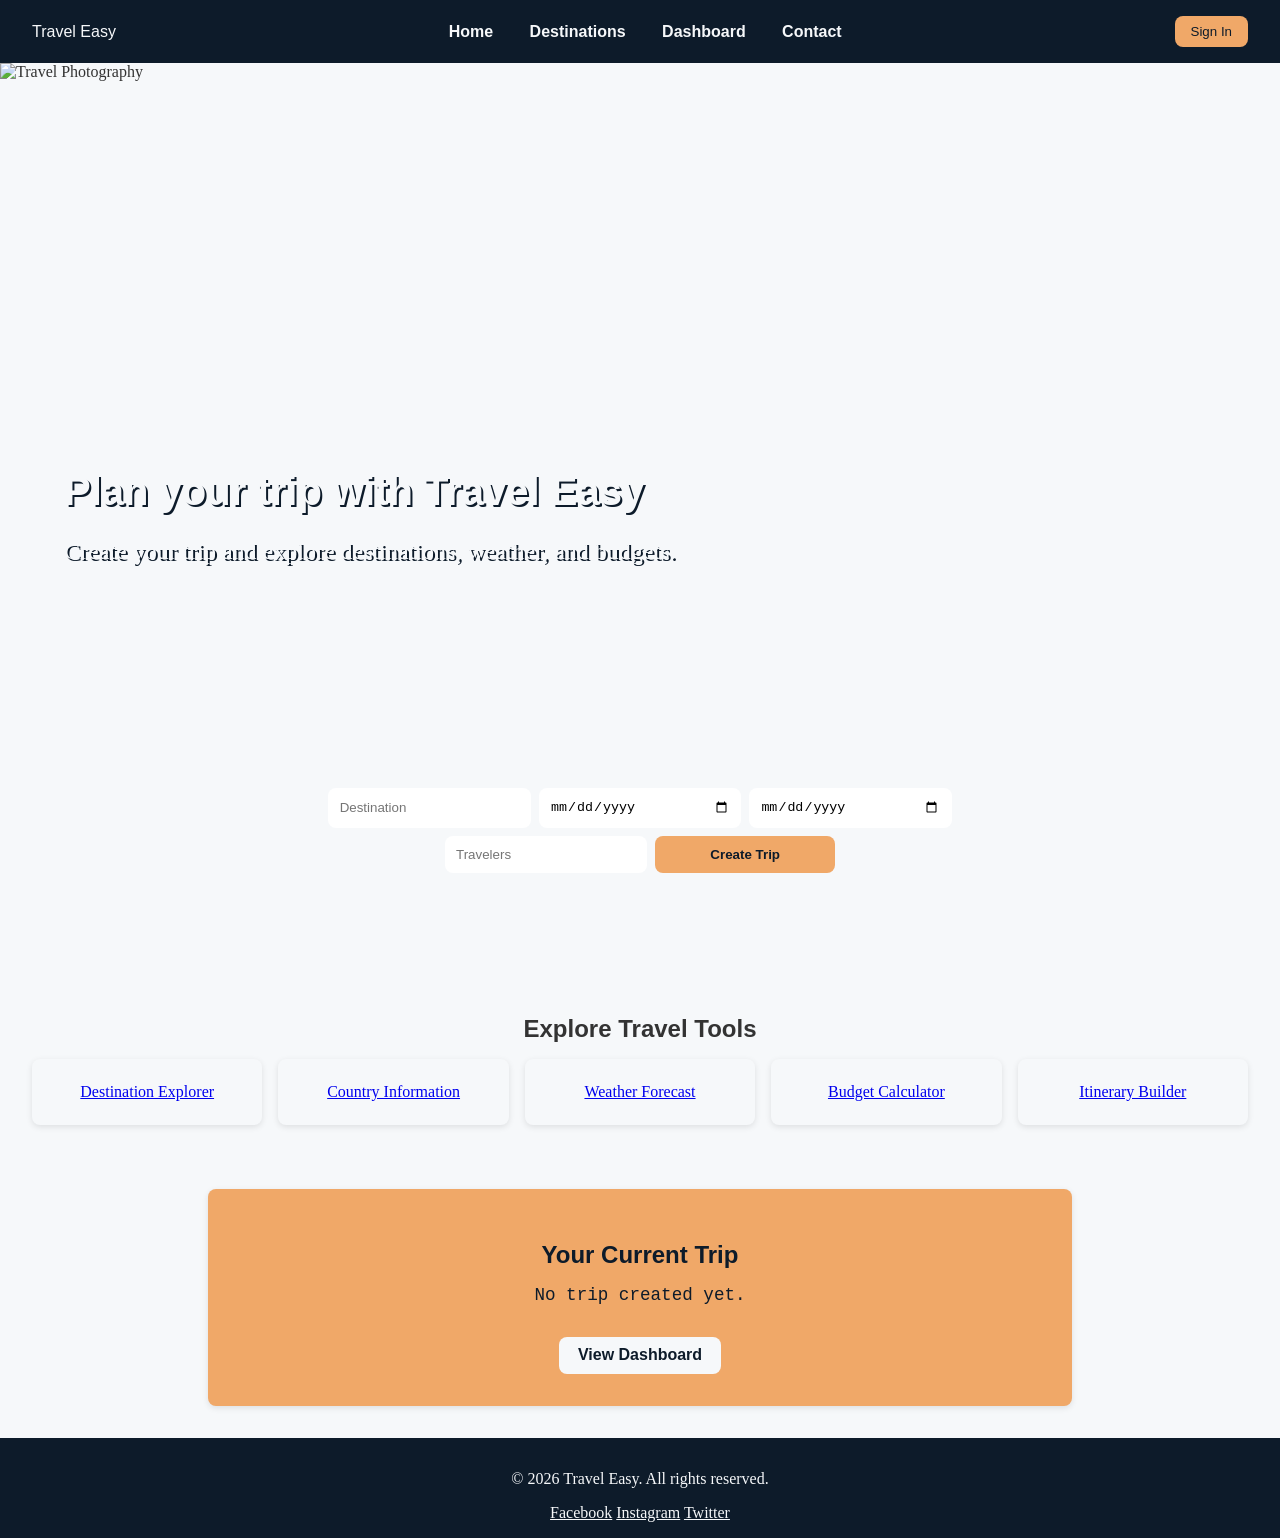
==== index.html @ 8322bd21 "week 06" ====
<!DOCTYPE html>
<html lang="en">

<head>
    <meta charset="UTF-8">
    <meta name="viewport" content="width=device-width, initial-scale=1.0">
    <title>Travel Easy - Home</title>
    <link rel="stylesheet" href="styles/index.css">
    <script type="module" src="scripts/home.js" defer></script>
</head>

<body>
    <!-- HEADER -->
    <header class="header">
        <div class="logo">Travel Easy</div>
        <nav class="nav">
            <a href="index.html">Home</a>
            <a href="destinations.html">Destinations</a>
            <a href="dashboard.html">Dashboard</a>
            <a href="contact.html">Contact</a>
        </nav>
        <button class="btn-auth">Sign In</button>
    </header>

    <!-- HERO -->
    <section class="hero">
        <img src="" alt="Travel Photography" id="hero-img">
        <div class="hero-text">
            <h1>Plan your trip with Travel Easy</h1>
            <p>Create your trip and explore destinations, weather, and budgets.</p>
        </div>
        <form id="tripForm" class="trip-form">
            <input type="text" id="dest" placeholder="Destination" required>
            <input type="date" id="startDate" required>
            <input type="date" id="endDate" required>
            <input type="number" id="travelers" placeholder="Travelers" min="1" required>
            <button type="submit">Create Trip</button>
        </form>
    </section>

    <!-- FEATURES -->
    <section class="features">
        <h2>Explore Travel Tools</h2>
        <div class="grid">
            <a href="destinations.html" class="card">Destination Explorer</a>
            <a href="dashboard.html#country" class="card">Country Information</a>
            <a href="dashboard.html#weather" class="card">Weather Forecast</a>
            <a href="deals.html" class="card">Budget Calculator</a>
            <a href="dashboard.html#itinerary" class="card">Itinerary Builder</a>
        </div>
    </section>

    <!-- DASHBOARD PREVIEW -->
    <section class="dashboard-preview">
        <h2>Your Current Trip</h2>
        <div id="tripSummary">No trip created yet.</div>
        <a href="dashboard.html" class="btn-auth">View Dashboard</a>
    </section>

    <!-- FOOTER -->
    <footer class="footer">
        <p>&copy; 2026 Travel Easy. All rights reserved.</p>
        <div class="socials">
            <a href="#">Facebook</a>
            <a href="#">Instagram</a>
            <a href="#">Twitter</a>
        </div>
    </footer>
</body>

</html>
---- styles/index.css ----
:root {
    /* Colors */
    --primary: #4A90E2;
    /* sky blue */
    --secondary: #f0a868;
    /* sandy beige */
    --tertiary: #0d1b2a;
    /* deep navy */
    --white: #f6f8fa; 
    --text: #333;

    /* Typography */
    --font-heading: 'Montserrat', sans-serif;
    --font-body: 'Merriweather', serif;
    --font-numbers: 'Roboto Mono', monospace;

    /* Spacing & Effects */
    --padding: 1rem;
    --radius: 8px;
    --shadow: 0 2px 6px rgba(0, 0, 0, 0.1);
}

/* Import fonts */
@import url('https://fonts.googleapis.com/css2?family=Montserrat:wght@400;600&family=Merriweather:wght@400;700&family=Roboto+Mono:wght@400;700&display=swap');

/* General reset */
body {
    margin: 0;
    font-family: var(--font-body);
    color: var(--text);
    background: var(--white);
}

/* Header */
.header {
    display: flex;
    justify-content: space-between;
    align-items: center;
    padding: var(--padding) calc(var(--padding) * 2);
    background: var(--tertiary);
    color: var(--white);
    font-family: var(--font-heading);
}

.nav a {
    margin: 0 var(--padding);
    color: var(--white);
    text-decoration: none;
    font-weight: 600;
}

.nav a:hover {
    color: var(--secondary);
}

.btn-auth {
    color: var(--tertiary);
    border: none;
    padding: 0.5rem 1rem;
    border-radius: var(--radius);
    cursor: pointer;
    font-family: var(--font-heading);
    transition: background 0.3s ease;
    background: var(--secondary);


}

.btn-auth:hover {
    color: var(--white);
    background: var(--primary);
}

/* Hero section */
.hero {
    position: relative;
    width: 100%;
    height: 100vh;
    overflow: hidden;
}

.hero img#hero-img {
    width: 100%;
    height: 100%;
    object-fit: cover;
    display: block;
}

.hero-text {
    position: absolute;
    top: 50%;
    left: 5%;
    transform: translateY(-50%);
    text-shadow: 2px 2px var(--tertiary);
    color: var(--white);
    animation: fadeIn 2s ease-in;
}

.hero-text h1 {
    font-size: 2.5rem;
    margin-bottom: 0.5rem;
    font-family: var(--font-heading);
}

.hero-text p {
    font-family: var(--font-body);
    font-size: 1.5rem;
}

/* Hero animation */
@keyframes fadeIn {
    from {
        opacity: 0;
        transform: translateY(20px);
    }

    to {
        opacity: 1;
        transform: translateY(-50%);
    }
}

/* Trip form */
.trip-form {
    position: absolute;
    bottom: 10%;
    left: 50%;
    transform: translateX(-50%);
    display: flex;
    flex-wrap: wrap;
    gap: 0.5rem;
    justify-content: center;
}

.trip-form input,
.trip-form button {
    padding: 0.7rem;
    border-radius: var(--radius);
    min-width: 180px;
    border: none;
}

.trip-form button {
    background: var(--secondary);
    color: var(--tertiary);
    font-weight: bold;
    cursor: pointer;
    font-family: var(--font-heading);
    transition: transform 0.2s ease, background 0.3s ease;
}

.trip-form button:hover {
    transform: scale(1.05);
    background: var(--primary);
    color: var(--white);
}

/* Features grid */
.features {
    padding: 2rem;
    text-align: center;
}

.features h2 {
    margin-bottom: 1rem;
    font-family: var(--font-heading);
}

.features .grid {
    display: grid;
    grid-template-columns: repeat(auto-fit, minmax(220px, 1fr));
    gap: 1rem;
}

.features .card {
    background: var(--white);
    padding: 1.5rem;
    border-radius: var(--radius);
    box-shadow: var(--shadow);
    transition: transform 0.3s, box-shadow 0.3s;
    font-family: var(--font-body);
    cursor: pointer;
}

.features .card:hover {
    transform: translateY(-8px);
    box-shadow: 0 6px 12px rgba(0, 0, 0, 0.2);
}

/* Dashboard preview */

#dashboard {
    padding: 1.5rem;
}

.dashboard-preview {
    background: var(--secondary);
    color: var(--tertiary);
    padding: 2rem;
    text-align: center;
    margin: 2rem auto;
    border-radius: var(--radius);
    box-shadow: var(--shadow);
    font-family: var(--font-numbers);
    max-width: 800px;
    /* keeps it centered and not too wide */
}

.dashboard-preview h2 {
    font-family: var(--font-heading);
    margin-bottom: 1rem;
}
.dashboard-card h3 {
  font-family: var(--font-heading);
  margin-bottom: 0.75rem;
  color: var(--tertiary); /* use deep navy instead of always blue */
}

.dashboard-card:nth-child(odd) {
  background: var(--secondary); /* beige background for variety */
  color: var(--tertiary);
}

.dashboard-card:nth-child(even) {
  background: var(--white);
  color: var(--text);
}

.dashboard-preview #tripSummary {
    margin: 1rem 0;
    font-size: 1.1rem;
}

.dashboard-preview .btn-auth {
    display: inline-block;
    margin-top: 1rem;
    text-decoration: none;
    padding: 0.6rem 1.2rem;
    border-radius: var(--radius);
    font-family: var(--font-heading);
    font-weight: 600;
    transition: background 0.3s ease, transform 0.2s ease;
    background: var(--white);
    color: var(--tertiary);
}

.dashboard-preview .btn-auth:hover {
    background: var(--tertiary);
    transform: scale(1.05);
    color: var(--white)
}

/* ===========================
   DESTINATIONS PAGE
   =========================== */

/* Compact hero section */
.hero-small {
  color: var(--tertiary);
  text-align: center;
  padding: 2rem 1rem;
}

.explore-text {
  max-width: 600px;
  margin: 0 auto;
}

.explore-text h1 {
  font-family: var(--font-heading);
  font-size: 2.5rem;
  margin-bottom: 0.5rem;
}

.explore-text p {
  font-family: var(--font-body);
  font-size: 1.2rem;
  margin-bottom: 0.5rem;
}

/* Explore form */
.explore-form {
  margin-top: 1rem;
  display: flex;
  flex-wrap: wrap;
  gap: 0.5rem;
  justify-content: center;
}

.explore-form input,
.explore-form button {
  padding: 0.7rem;
  border-radius: var(--radius);
  min-width: 160px;
  border: none;
}

.explore-form button {
  color: var(--tertiary);
  background-color: var(--secondary);
  font-weight: bold;
  cursor: pointer;
  font-family: var(--font-heading);
  transition: transform 0.2s ease, background 0.3s ease;
}

.explore-form button:hover {
  transform: scale(1.05);
  background: var(--primary);
}
/* ===========================
   SPOTLIGHT CARDS (horizontal)
   =========================== */

.spotlight-grid {
  display: grid;
  grid-template-columns: 1fr; /* one card per row */
  gap: 2rem;
  margin-top: 2rem;
}

.spotlight-card {
  display: flex;
  flex-direction: row; /* horizontal layout */
  background: var(--white);
  border-radius: var(--radius);
  box-shadow: var(--shadow);
  overflow: hidden;
  transition: transform 0.3s ease;
}

.spotlight-card:hover {
  transform: translateY(-5px);
}

.spotlight-img {
  width: 40%;          /* image takes 40% of card width */
  height: auto;
  object-fit: cover;
}

.spotlight-info {
  flex: 1;             /* text takes remaining space */
  padding: 1.5rem;
  display: flex;
  flex-direction: column;
  justify-content: center;
}

.spotlight-info h3 {
  font-family: var(--font-heading);
  margin-bottom: 0.5rem;
}

.spotlight-info p {
  font-family: var(--font-body);
  margin: 0.3rem 0;
}

/* ===========================
   SEARCH RESULTS
   =========================== */

#attractionsGrid {
  margin-top: 2rem;
  display: flex;
  flex-direction: column;
  gap: 2rem;
}

/* Info card for searched city */
.info-card {
  background: var(--white);
  padding: 1.5rem;
  border-radius: var(--radius);
  box-shadow: var(--shadow);
  text-align: left;
}

.info-card h3 {
  font-family: var(--font-heading);
  margin-bottom: 0.5rem;
}

.info-card p {
  font-family: var(--font-body);
  margin: 0.5rem 0;
}

/* Gallery grid for searched city */
.gallery-grid {
  display: grid;
  grid-template-columns: repeat(auto-fit, minmax(220px, 1fr));
  gap: 1rem;
}

.gallery-card {
  overflow: hidden;
  border-radius: var(--radius);
  box-shadow: var(--shadow);
  transition: transform 0.3s ease;
}

.gallery-card img {
  width: 100%;
  height: 180px;
  object-fit: cover;
  display: block;
}

.gallery-card:hover {
  transform: scale(1.05);
}

/* ===========================
   DASHBOARD PAGE
   =========================== */

.dashboard-grid {
  display: grid;
  grid-template-columns: repeat(auto-fit, minmax(320px, 1fr));
  gap: 1.5rem;
  margin-top: 2rem;
}

.dashboard-card {
  background: var(--white);
  border-radius: var(--radius);
  box-shadow: var(--shadow);
  padding: 1rem;
  transition: transform 0.3s ease, box-shadow 0.3s ease;
}

.dashboard-card:hover {
  transform: translateY(-5px);
  box-shadow: 0 6px 16px rgba(0,0,0,0.15);
}

.dashboard-card h3 {
  font-family: var(--font-heading);
  margin-bottom: 0.75rem;
  color: var(--tertiary);
}

.dashboard-card p,
.dashboard-card li {
  font-family: var(--font-body);
  line-height: 1.4;
  margin: 0.3rem 0;
}

/* Forms inside dashboard cards */
.dashboard-card form {
  display: flex;
  flex-wrap: wrap;
  gap: 0.5rem;
  margin-bottom: 1rem;
}

.dashboard-card input,
.dashboard-card button {
  padding: 0.5rem;
  border-radius: var(--radius);
  border: 1px solid #ddd;
  font-family: var(--font-body);
}

.dashboard-card button {
  background: var(--tertiary);
  color: var(--white);
  cursor: pointer;
  transition: background 0.3s ease;
}

.dashboard-card button:hover {
  background: var(--primary);
  color: var(--tertiary)
}

/* Lists inside cards */
.dashboard-card ul {
  list-style: none;
  padding: 0;
  margin: 0.5rem 0;
}

.dashboard-card li {
  padding: 0.25rem 0;
  border-bottom: 1px solid #eee;
}

/* Responsive tweaks */
@media (max-width: 600px) {
  .dashboard-grid {
    grid-template-columns: 1fr;
  }
}

/* Footer */
.footer {
    background: var(--tertiary);
    color: var(--white);
    text-align: center;
    padding: var(--padding);
    font-family: var(--font-body);
}

.socials a {
    color: var(--white)
}

.socials a:hover {
    color: var(--secondary);
    text-decoration: none;
}

@media (max-width: 768px) {
  .spotlight-card {
    flex-direction: column; /* stack image above text on small screens */
  }

  .spotlight-img {
    width: 100%;
    height: 200px;
  }
}
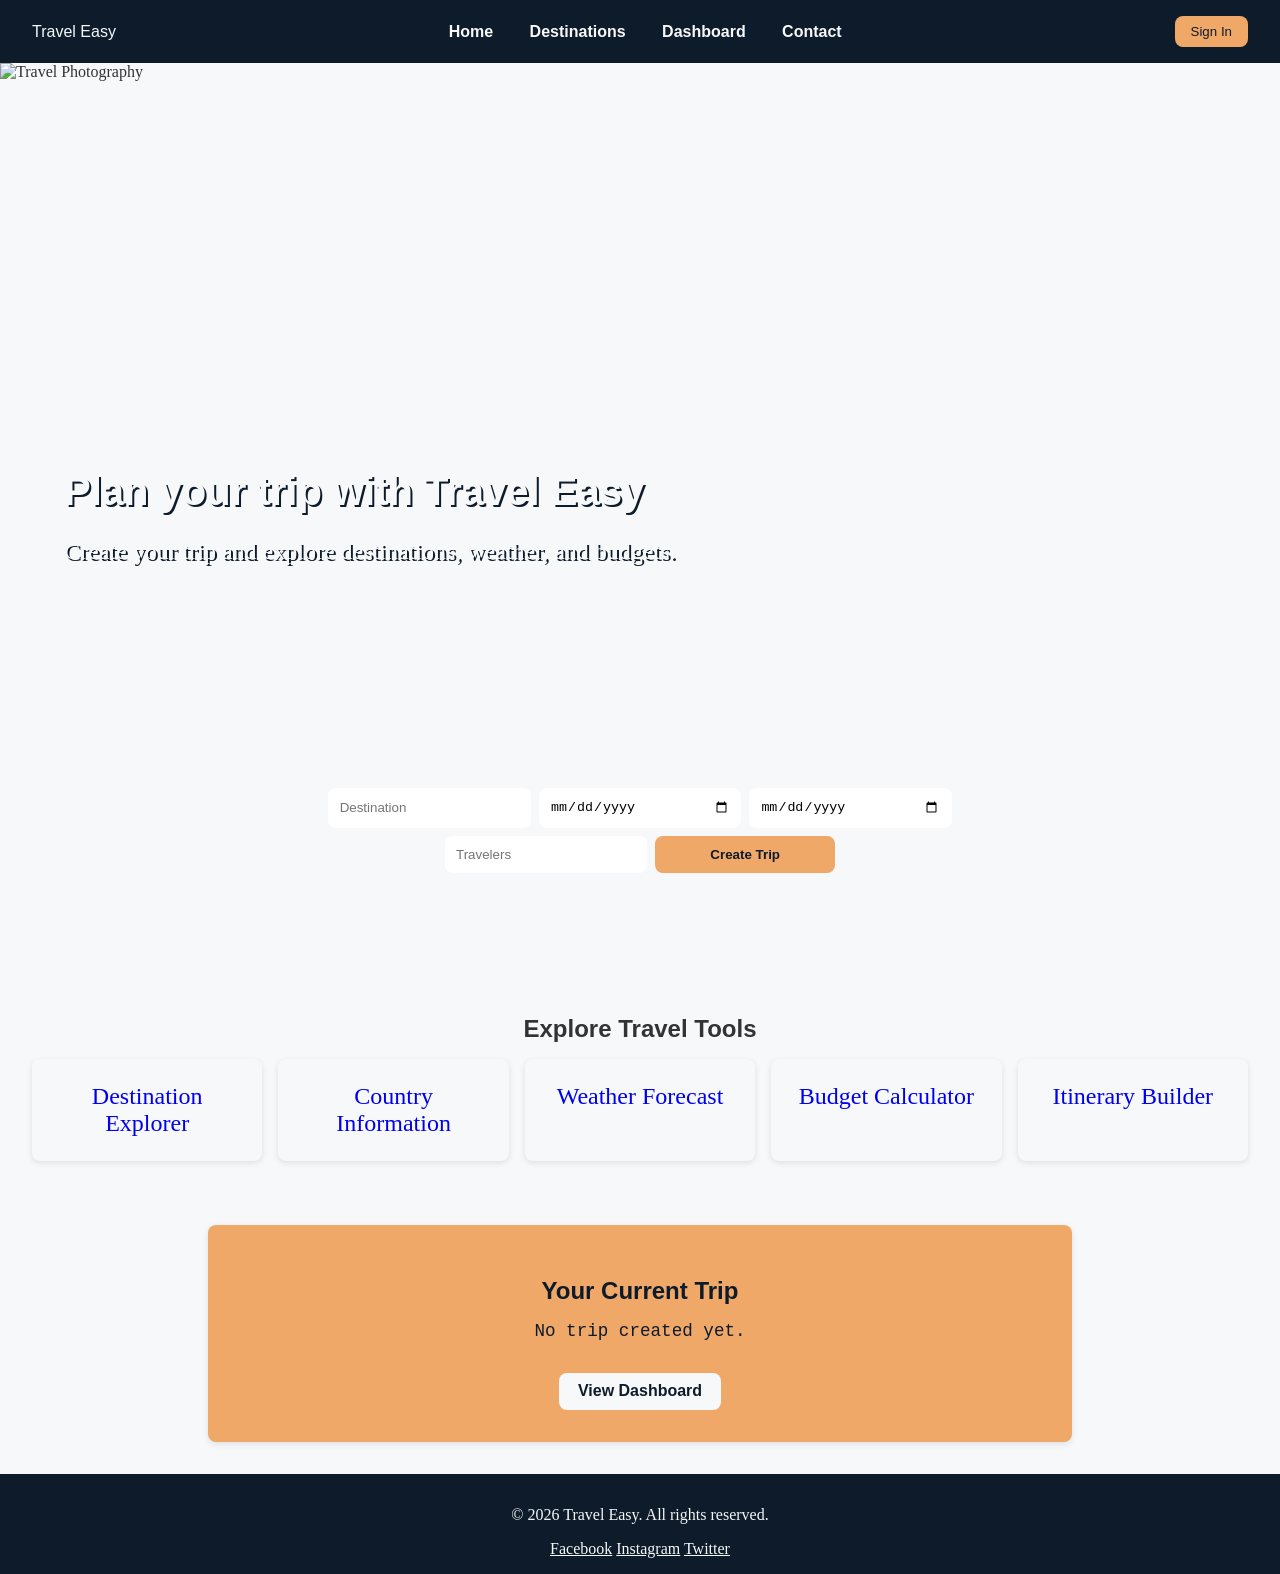
==== commit e86aa76e: "Main" ====
--- a/index.html
+++ b/index.html
@@ -12,14 +12,6 @@
 <body>
     <!-- HEADER -->
     <header class="header">
-        <div class="logo">Travel Easy</div>
-        <nav class="nav">
-            <a href="index.html">Home</a>
-            <a href="destinations.html">Destinations</a>
-            <a href="dashboard.html">Dashboard</a>
-            <a href="contact.html">Contact</a>
-        </nav>
-        <button class="btn-auth">Sign In</button>
     </header>
 
     <!-- HERO -->
@@ -59,12 +51,7 @@
 
     <!-- FOOTER -->
     <footer class="footer">
-        <p>&copy; 2026 Travel Easy. All rights reserved.</p>
-        <div class="socials">
-            <a href="#">Facebook</a>
-            <a href="#">Instagram</a>
-            <a href="#">Twitter</a>
-        </div>
+
     </footer>
 </body>
 
--- a/styles/index.css
+++ b/styles/index.css
@@ -53,6 +53,10 @@
     color: var(--secondary);
 }
 
+.nav .active {
+  color: var(--secondary);
+}
+
 .btn-auth {
     color: var(--tertiary);
     border: none;
@@ -171,7 +175,10 @@
     grid-template-columns: repeat(auto-fit, minmax(220px, 1fr));
     gap: 1rem;
 }
-
+.grid .card {
+  text-decoration: none;
+  font-size: 1.5rem;
+}
 .features .card {
     background: var(--white);
     padding: 1.5rem;
@@ -361,12 +368,6 @@
    SEARCH RESULTS
    =========================== */
 
-#attractionsGrid {
-  margin-top: 2rem;
-  display: flex;
-  flex-direction: column;
-  gap: 2rem;
-}
 
 /* Info card for searched city */
 .info-card {
@@ -416,6 +417,9 @@
    DASHBOARD PAGE
    =========================== */
 
+.capitalized {
+  text-transform: capitalize;
+}
 .dashboard-grid {
   display: grid;
   grid-template-columns: repeat(auto-fit, minmax(320px, 1fr));
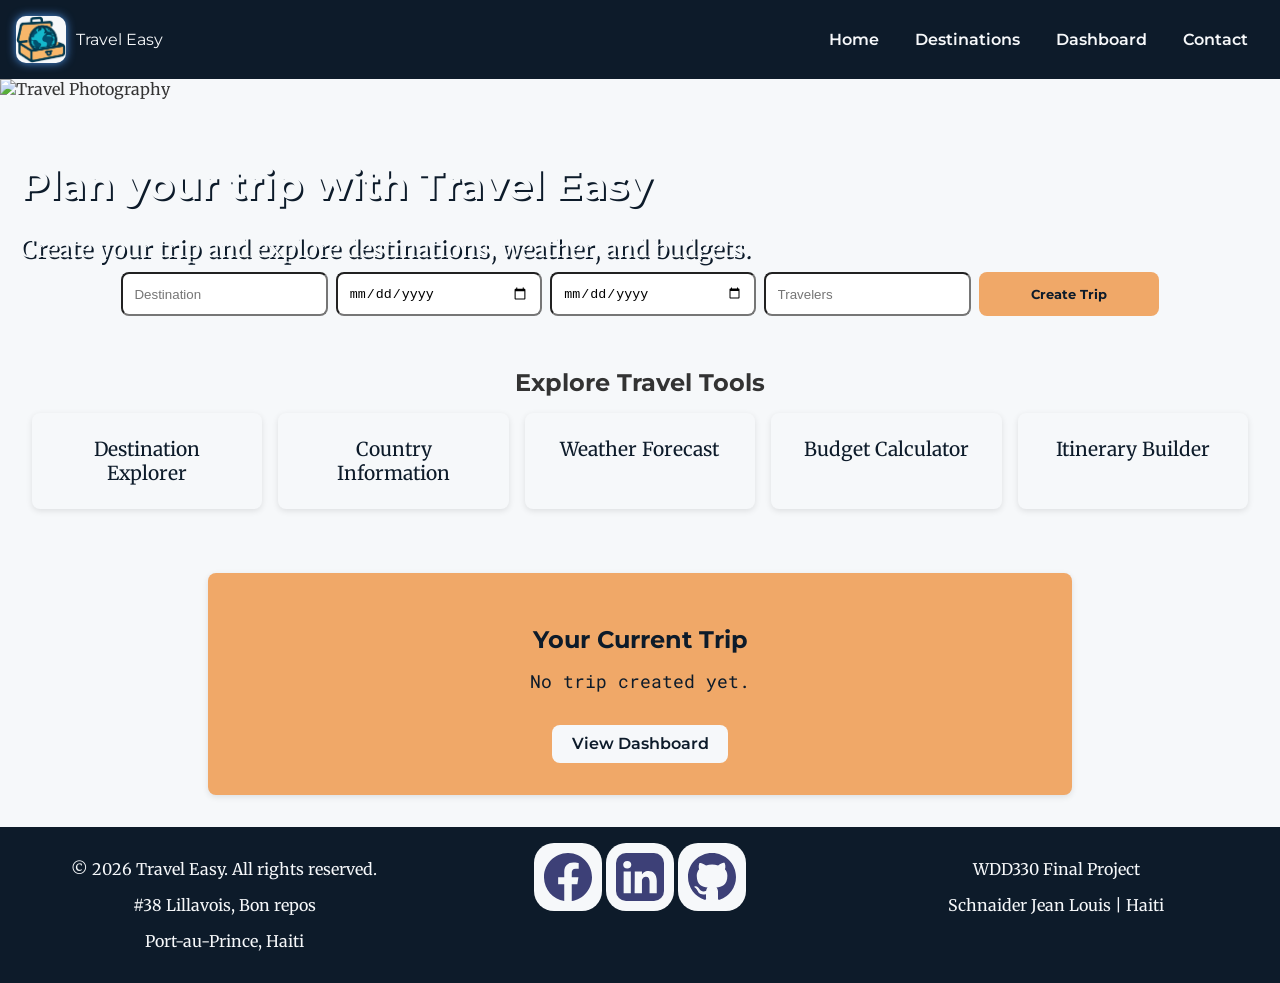
==== commit 5a3ba5ee: "everything look good" ====
--- a/index.html
+++ b/index.html
@@ -37,7 +37,7 @@
             <a href="destinations.html" class="card">Destination Explorer</a>
             <a href="dashboard.html#country" class="card">Country Information</a>
             <a href="dashboard.html#weather" class="card">Weather Forecast</a>
-            <a href="deals.html" class="card">Budget Calculator</a>
+            <a href="dashboard.html#budget" class="card">Budget Calculator</a>
             <a href="dashboard.html#itinerary" class="card">Itinerary Builder</a>
         </div>
     </section>
--- a/styles/index.css
+++ b/styles/index.css
@@ -1,3 +1,6 @@
+/* Import fonts */
+@import url('https://fonts.googleapis.com/css2?family=Montserrat:wght@400;600&family=Merriweather:wght@400;700&family=Roboto+Mono:wght@400;700&display=swap');
+
 :root {
     /* Colors */
     --primary: #4A90E2;
@@ -20,9 +23,6 @@
     --shadow: 0 2px 6px rgba(0, 0, 0, 0.1);
 }
 
-/* Import fonts */
-@import url('https://fonts.googleapis.com/css2?family=Montserrat:wght@400;600&family=Merriweather:wght@400;700&family=Roboto+Mono:wght@400;700&display=swap');
-
 /* General reset */
 body {
     margin: 0;
@@ -33,17 +33,28 @@
 
 /* Header */
 .header {
-    display: flex;
+    display: grid;
+    grid-template-columns: auto auto;
     justify-content: space-between;
     align-items: center;
-    padding: var(--padding) calc(var(--padding) * 2);
+    padding: var(--padding);
     background: var(--tertiary);
     color: var(--white);
     font-family: var(--font-heading);
 }
-
+.logo {
+  display: flex;
+  align-items: center;
+}
+.logo img {
+  width: 50px;
+  border-radius: 10px;
+  margin-right: 10px;
+  box-shadow: 0 0 10px var(--primary);
+  background-color: var(--white);
+}
 .nav a {
-    margin: 0 var(--padding);
+  padding: var(--padding);
     color: var(--white);
     text-decoration: none;
     font-weight: 600;
@@ -57,47 +68,46 @@
   color: var(--secondary);
 }
 
-.btn-auth {
-    color: var(--tertiary);
-    border: none;
-    padding: 0.5rem 1rem;
-    border-radius: var(--radius);
-    cursor: pointer;
-    font-family: var(--font-heading);
-    transition: background 0.3s ease;
-    background: var(--secondary);
-
-
-}
-
-.btn-auth:hover {
-    color: var(--white);
-    background: var(--primary);
-}
-
+#hamburger-btn::before {
+  content: "☰";
+  color: var(--tertiary);
+  font-size: 1.5rem;
+}
+
+#hamburger-btn.close::before {
+  content: "X";
+  color: var(--tertiary);
+}
+
+#hamburger-btn {
+  background-color: var(--secondary);
+  display: none;
+}
 /* Hero section */
 .hero {
-    position: relative;
-    width: 100%;
-    height: 100vh;
-    overflow: hidden;
-}
-
-.hero img#hero-img {
-    width: 100%;
-    height: 100%;
-    object-fit: cover;
-    display: block;
+  display: grid;
+  grid-template-columns: auto;
+  width: 100%;
+  overflow: hidden;
+}
+
+.hero #hero-img {
+  grid-column: 1/2;
+  grid-row: 1/2;
+  width: 100%;
+  max-height: 700px;
+  object-fit: cover;
+  display: block;
 }
 
 .hero-text {
-    position: absolute;
-    top: 50%;
-    left: 5%;
-    transform: translateY(-50%);
-    text-shadow: 2px 2px var(--tertiary);
-    color: var(--white);
-    animation: fadeIn 2s ease-in;
+  grid-column: 1/2;
+  grid-row: 1/2;
+  transform: translateY(30%);
+  text-shadow: 2px 2px var(--tertiary);
+  color: var(--white);
+  animation: fadeIn 2s ease-in;
+  padding-left: 20px;
 }
 
 .hero-text h1 {
@@ -120,20 +130,23 @@
 
     to {
         opacity: 1;
-        transform: translateY(-50%);
+        transform: translateY(30%);
     }
 }
 
 /* Trip form */
 .trip-form {
-    position: absolute;
-    bottom: 10%;
-    left: 50%;
-    transform: translateX(-50%);
-    display: flex;
-    flex-wrap: wrap;
-    gap: 0.5rem;
-    justify-content: center;
+  display: flex;
+  flex-wrap: wrap;
+  gap: 0.5rem;
+  justify-content: center;
+  margin-top: 2rem;
+  grid-row: 2/3;
+  z-index: 1;
+}
+.trip-form input:focus {
+  outline: none;
+  border: 3px solid var(--primary);
 }
 
 .trip-form input,
@@ -141,7 +154,6 @@
     padding: 0.7rem;
     border-radius: var(--radius);
     min-width: 180px;
-    border: none;
 }
 
 .trip-form button {
@@ -151,6 +163,7 @@
     cursor: pointer;
     font-family: var(--font-heading);
     transition: transform 0.2s ease, background 0.3s ease;
+    border: none;
 }
 
 .trip-form button:hover {
@@ -177,7 +190,8 @@
 }
 .grid .card {
   text-decoration: none;
-  font-size: 1.5rem;
+  font-size: 1.2rem;
+  color: var(--tertiary);
 }
 .features .card {
     background: var(--white);
@@ -493,11 +507,94 @@
   border-bottom: 1px solid #eee;
 }
 
-/* Responsive tweaks */
-@media (max-width: 600px) {
-  .dashboard-grid {
-    grid-template-columns: 1fr;
-  }
+/*Weather Info*/
+#weatherInfo p:first-of-type{
+  font-size: 1.5rem;
+  color: var(--tertiary);
+  font-family: var(--font-numbers);
+}
+
+/* Contact Page */
+
+.contact-container {
+  margin: auto 2rem;
+  display: grid;
+  grid-template-columns: 1fr 1fr;
+  gap: 2rem;
+  /* side by side */
+  align-items: flex-start;
+}
+
+.contact-page h1 {
+  margin-left: 2rem;
+  text-align: left;
+  margin-bottom: 1.5rem;
+  color: var(--text);
+}
+
+.contact-extra {
+  display: flex;
+  flex-direction: column;
+  gap: 1rem;
+}
+
+#contactForm {
+  display: flex;
+  flex-direction: column;
+  gap: 1rem;
+  background: var(--white);
+  border-radius: 8px;
+  box-shadow: 0 1px 6px var(--tertiary);
+  padding: 10px;
+}
+
+#contactForm input,
+#contactForm textarea {
+  padding: 0.75rem;
+  border: 1px solid var(--white);
+  border-radius: 6px;
+  font-size: 1rem;
+}
+
+#contactForm button {
+  background: var(--primary);
+  color: var(--white);
+  border: none;
+  padding: 0.75rem;
+  border-radius: 6px;
+  font-size: 1rem;
+  cursor: pointer;
+  transition: background 0.3s ease;
+}
+
+#contactForm button:hover {
+  background: var(--tertiary);
+}
+
+#contactStatus {
+  margin-top: 1rem;
+  text-align: center;
+  font-weight: bold;
+  color: var(--text);
+}
+
+.contact-info,
+.map {
+  padding: 1.5rem;
+  background: var(--white);
+  border-radius: 8px;
+  box-shadow: 0 1px 6px var(--tertiary);
+}
+
+.contact-info h2,
+.map h2 {
+  margin-bottom: 1rem;
+  color: var(--primary);
+}
+
+.map iframe{
+  width: 100%;
+  height: 300px;
 }
 
 /* Footer */
@@ -507,24 +604,122 @@
     text-align: center;
     padding: var(--padding);
     font-family: var(--font-body);
-}
-
-.socials a {
-    color: var(--white)
-}
-
-.socials a:hover {
-    color: var(--secondary);
+    display: grid;
+    grid-template-columns: 1fr 1fr 1fr;
+}
+
+.social img {
+    background-color: var(--white);
+    padding: 10px;
+    border-radius: 20px;
+}
+
+.social img:hover {
+    background-color: var(--secondary);
     text-decoration: none;
 }
 
-@media (max-width: 768px) {
+/* Responsive tweaks */
+
+@media (max-width: 1024px) {
+
+  .hero-text {
+    animation: fadeIn 2s ease-in;
+    transform: translateY(20%);
+  }
+  @keyframes fadeIn {
+    from {
+      opacity: 0;
+      transform: translateY(20px);
+    } 
+    to {
+      opacity: 1;
+      transform: translateY(20%);
+    }
+  }
+}
+
+@media (max-width: 750px) {
+
+  .hero-text {
+    text-align: center;
+    font-size: 0.9rem;
+    animation: fadeIn 2s ease-in;
+    transform: translateY(10%);
+  }
+
+  @keyframes fadeIn {
+    from {
+      opacity: 0;
+      transform: translateY(2%);
+    }
+
+    to {
+      opacity: 1;
+      transform: translateY(10%);
+    }
+  }
+
   .spotlight-card {
-    flex-direction: column; /* stack image above text on small screens */
+    flex-direction: column;
+    /* stack image above text on small screens */
   }
 
   .spotlight-img {
     width: 100%;
     height: 200px;
   }
-}+
+  .contact-page .contact-container {
+    grid-template-columns: 1fr;
+  }
+
+  .dashboard-grid {
+    grid-template-columns: 1fr;
+  }
+
+  .nav {
+    margin-top: 1.5rem;
+    display: none;
+    grid-row: 2/3;
+    grid-column: 1/3;
+    width: 100%;
+    text-align: center;
+  }
+
+  .nav.active {
+    display: block;
+  }
+
+  .nav a {
+    padding: 0;
+    width: 100%;
+    display: block;
+    padding: 10px;
+    border: 1px solid var(--text);
+  }
+
+  .nav a:hover {
+    background-color: var(--tertiary);
+  }
+
+  #hamburger-btn {
+    display: block;
+  }
+
+  .footer {
+    display: flex;
+    flex-direction: column;
+    gap: 15px;
+    justify-content: space-around;
+    align-items: center;
+  }
+  
+  .social {
+    display: flex;
+    gap: 15px;
+    cursor: pointer;
+  }
+}
+
+  
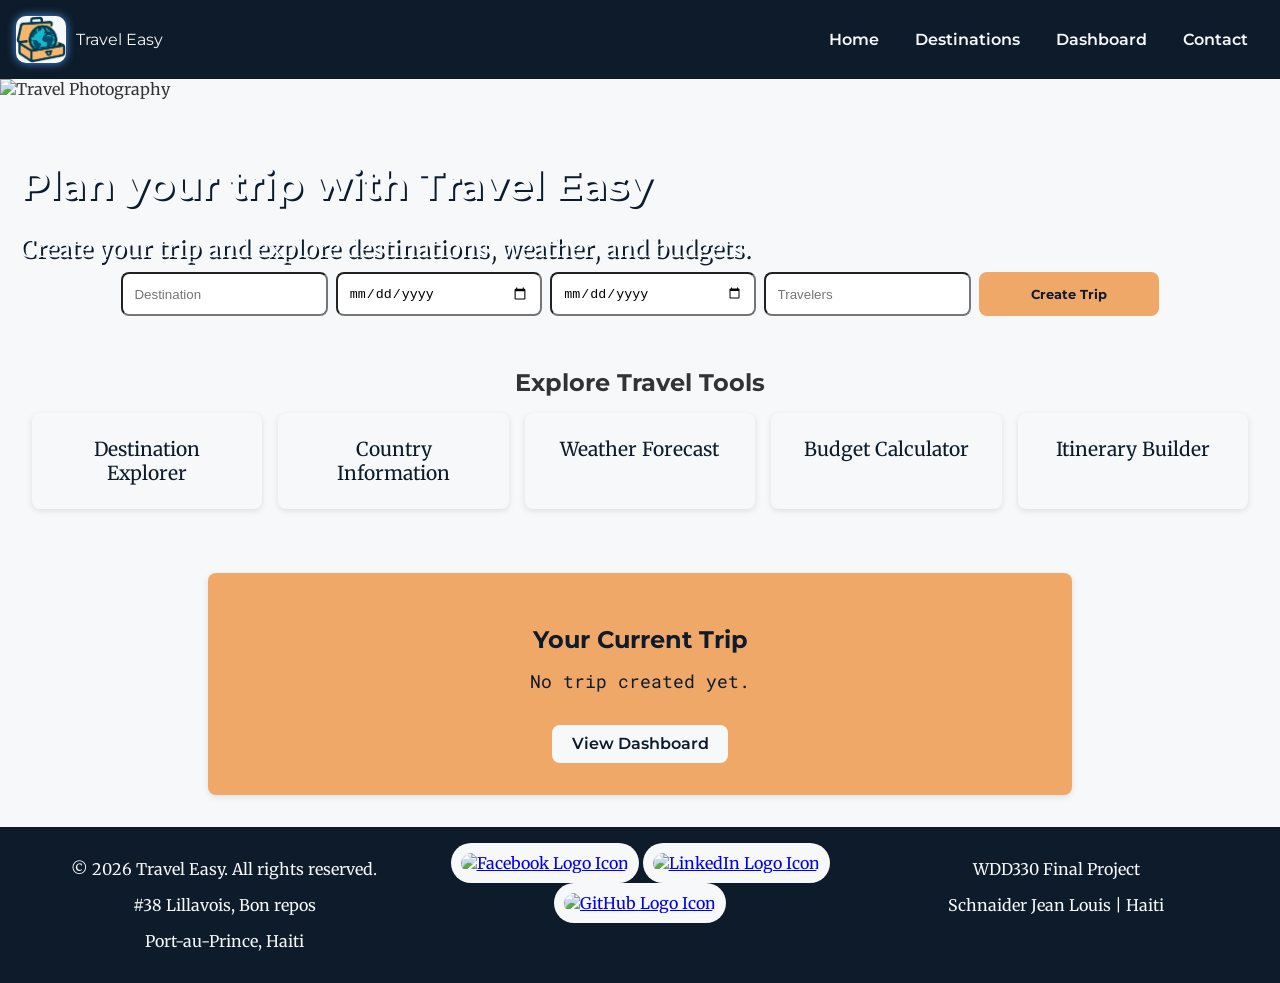
==== commit c8e0ff0b: "format with prettier" ====
--- a/index.html
+++ b/index.html
@@ -1,58 +1,65 @@
-<!DOCTYPE html>
+<!doctype html>
 <html lang="en">
+  <head>
+    <meta charset="UTF-8" />
+    <meta name="viewport" content="width=device-width, initial-scale=1.0" />
+    <meta name="author" content="Jean Louis Schnaider" />
+    <meta
+      name="description"
+      content="Welcome to travel Easy. You can contact Travel Easy staff here or find our location."
+    />
+    <link rel="icon" href="images/travel-easy.ico" />
+    <title>Travel Easy - Home</title>
+    <link rel="stylesheet" href="styles/index.css" />
+    <script type="module" src="scripts/home.js" defer></script>
+  </head>
 
-<head>
-    <meta charset="UTF-8">
-    <meta name="viewport" content="width=device-width, initial-scale=1.0">
-    <title>Travel Easy - Home</title>
-    <link rel="stylesheet" href="styles/index.css">
-    <script type="module" src="scripts/home.js" defer></script>
-</head>
-
-<body>
+  <body>
     <!-- HEADER -->
-    <header class="header">
-    </header>
+    <header class="header"></header>
 
     <!-- HERO -->
     <section class="hero">
-        <img src="" alt="Travel Photography" id="hero-img">
-        <div class="hero-text">
-            <h1>Plan your trip with Travel Easy</h1>
-            <p>Create your trip and explore destinations, weather, and budgets.</p>
-        </div>
-        <form id="tripForm" class="trip-form">
-            <input type="text" id="dest" placeholder="Destination" required>
-            <input type="date" id="startDate" required>
-            <input type="date" id="endDate" required>
-            <input type="number" id="travelers" placeholder="Travelers" min="1" required>
-            <button type="submit">Create Trip</button>
-        </form>
+      <img src="" alt="Travel Photography" id="hero-img" />
+      <div class="hero-text">
+        <h1>Plan your trip with Travel Easy</h1>
+        <p>Create your trip and explore destinations, weather, and budgets.</p>
+      </div>
+      <form id="tripForm" class="trip-form">
+        <input type="text" id="dest" placeholder="Destination" required />
+        <input type="date" id="startDate" required />
+        <input type="date" id="endDate" required />
+        <input
+          type="number"
+          id="travelers"
+          placeholder="Travelers"
+          min="1"
+          required
+        />
+        <button type="submit">Create Trip</button>
+      </form>
     </section>
 
     <!-- FEATURES -->
     <section class="features">
-        <h2>Explore Travel Tools</h2>
-        <div class="grid">
-            <a href="destinations.html" class="card">Destination Explorer</a>
-            <a href="dashboard.html#country" class="card">Country Information</a>
-            <a href="dashboard.html#weather" class="card">Weather Forecast</a>
-            <a href="dashboard.html#budget" class="card">Budget Calculator</a>
-            <a href="dashboard.html#itinerary" class="card">Itinerary Builder</a>
-        </div>
+      <h2>Explore Travel Tools</h2>
+      <div class="grid">
+        <a href="destinations.html" class="card">Destination Explorer</a>
+        <a href="dashboard.html#country" class="card">Country Information</a>
+        <a href="dashboard.html#weather" class="card">Weather Forecast</a>
+        <a href="dashboard.html#budget" class="card">Budget Calculator</a>
+        <a href="dashboard.html#itinerary" class="card">Itinerary Builder</a>
+      </div>
     </section>
 
     <!-- DASHBOARD PREVIEW -->
     <section class="dashboard-preview">
-        <h2>Your Current Trip</h2>
-        <div id="tripSummary">No trip created yet.</div>
-        <a href="dashboard.html" class="btn-auth">View Dashboard</a>
+      <h2>Your Current Trip</h2>
+      <div id="tripSummary">No trip created yet.</div>
+      <a href="dashboard.html" class="btn-auth">View Dashboard</a>
     </section>
 
     <!-- FOOTER -->
-    <footer class="footer">
-
-    </footer>
-</body>
-
-</html>+    <footer class="footer"></footer>
+  </body>
+</html>
--- a/styles/index.css
+++ b/styles/index.css
@@ -1,46 +1,46 @@
 /* Import fonts */
-@import url('https://fonts.googleapis.com/css2?family=Montserrat:wght@400;600&family=Merriweather:wght@400;700&family=Roboto+Mono:wght@400;700&display=swap');
+@import url("https://fonts.googleapis.com/css2?family=Montserrat:wght@400;600&family=Merriweather:wght@400;700&family=Roboto+Mono:wght@400;700&display=swap");
 
 :root {
-    /* Colors */
-    --primary: #4A90E2;
-    /* sky blue */
-    --secondary: #f0a868;
-    /* sandy beige */
-    --tertiary: #0d1b2a;
-    /* deep navy */
-    --white: #f6f8fa; 
-    --text: #333;
-
-    /* Typography */
-    --font-heading: 'Montserrat', sans-serif;
-    --font-body: 'Merriweather', serif;
-    --font-numbers: 'Roboto Mono', monospace;
-
-    /* Spacing & Effects */
-    --padding: 1rem;
-    --radius: 8px;
-    --shadow: 0 2px 6px rgba(0, 0, 0, 0.1);
+  /* Colors */
+  --primary: #4a90e2;
+  /* sky blue */
+  --secondary: #f0a868;
+  /* sandy beige */
+  --tertiary: #0d1b2a;
+  /* deep navy */
+  --white: #f6f8fa;
+  --text: #333;
+
+  /* Typography */
+  --font-heading: "Montserrat", sans-serif;
+  --font-body: "Merriweather", serif;
+  --font-numbers: "Roboto Mono", monospace;
+
+  /* Spacing & Effects */
+  --padding: 1rem;
+  --radius: 8px;
+  --shadow: 0 2px 6px rgba(0, 0, 0, 0.1);
 }
 
 /* General reset */
 body {
-    margin: 0;
-    font-family: var(--font-body);
-    color: var(--text);
-    background: var(--white);
+  margin: 0;
+  font-family: var(--font-body);
+  color: var(--text);
+  background: var(--white);
 }
 
 /* Header */
 .header {
-    display: grid;
-    grid-template-columns: auto auto;
-    justify-content: space-between;
-    align-items: center;
-    padding: var(--padding);
-    background: var(--tertiary);
-    color: var(--white);
-    font-family: var(--font-heading);
+  display: grid;
+  grid-template-columns: auto auto;
+  justify-content: space-between;
+  align-items: center;
+  padding: var(--padding);
+  background: var(--tertiary);
+  color: var(--white);
+  font-family: var(--font-heading);
 }
 .logo {
   display: flex;
@@ -55,13 +55,13 @@
 }
 .nav a {
   padding: var(--padding);
-    color: var(--white);
-    text-decoration: none;
-    font-weight: 600;
+  color: var(--white);
+  text-decoration: none;
+  font-weight: 600;
 }
 
 .nav a:hover {
-    color: var(--secondary);
+  color: var(--secondary);
 }
 
 .nav .active {
@@ -111,27 +111,27 @@
 }
 
 .hero-text h1 {
-    font-size: 2.5rem;
-    margin-bottom: 0.5rem;
-    font-family: var(--font-heading);
+  font-size: 2.5rem;
+  margin-bottom: 0.5rem;
+  font-family: var(--font-heading);
 }
 
 .hero-text p {
-    font-family: var(--font-body);
-    font-size: 1.5rem;
+  font-family: var(--font-body);
+  font-size: 1.5rem;
 }
 
 /* Hero animation */
 @keyframes fadeIn {
-    from {
-        opacity: 0;
-        transform: translateY(20px);
-    }
-
-    to {
-        opacity: 1;
-        transform: translateY(30%);
-    }
+  from {
+    opacity: 0;
+    transform: translateY(20px);
+  }
+
+  to {
+    opacity: 1;
+    transform: translateY(30%);
+  }
 }
 
 /* Trip form */
@@ -151,42 +151,44 @@
 
 .trip-form input,
 .trip-form button {
-    padding: 0.7rem;
-    border-radius: var(--radius);
-    min-width: 180px;
+  padding: 0.7rem;
+  border-radius: var(--radius);
+  min-width: 180px;
 }
 
 .trip-form button {
-    background: var(--secondary);
-    color: var(--tertiary);
-    font-weight: bold;
-    cursor: pointer;
-    font-family: var(--font-heading);
-    transition: transform 0.2s ease, background 0.3s ease;
-    border: none;
+  background: var(--secondary);
+  color: var(--tertiary);
+  font-weight: bold;
+  cursor: pointer;
+  font-family: var(--font-heading);
+  transition:
+    transform 0.2s ease,
+    background 0.3s ease;
+  border: none;
 }
 
 .trip-form button:hover {
-    transform: scale(1.05);
-    background: var(--primary);
-    color: var(--white);
+  transform: scale(1.05);
+  background: var(--primary);
+  color: var(--white);
 }
 
 /* Features grid */
 .features {
-    padding: 2rem;
-    text-align: center;
+  padding: 2rem;
+  text-align: center;
 }
 
 .features h2 {
-    margin-bottom: 1rem;
-    font-family: var(--font-heading);
+  margin-bottom: 1rem;
+  font-family: var(--font-heading);
 }
 
 .features .grid {
-    display: grid;
-    grid-template-columns: repeat(auto-fit, minmax(220px, 1fr));
-    gap: 1rem;
+  display: grid;
+  grid-template-columns: repeat(auto-fit, minmax(220px, 1fr));
+  gap: 1rem;
 }
 .grid .card {
   text-decoration: none;
@@ -194,42 +196,44 @@
   color: var(--tertiary);
 }
 .features .card {
-    background: var(--white);
-    padding: 1.5rem;
-    border-radius: var(--radius);
-    box-shadow: var(--shadow);
-    transition: transform 0.3s, box-shadow 0.3s;
-    font-family: var(--font-body);
-    cursor: pointer;
+  background: var(--white);
+  padding: 1.5rem;
+  border-radius: var(--radius);
+  box-shadow: var(--shadow);
+  transition:
+    transform 0.3s,
+    box-shadow 0.3s;
+  font-family: var(--font-body);
+  cursor: pointer;
 }
 
 .features .card:hover {
-    transform: translateY(-8px);
-    box-shadow: 0 6px 12px rgba(0, 0, 0, 0.2);
+  transform: translateY(-8px);
+  box-shadow: 0 6px 12px rgba(0, 0, 0, 0.2);
 }
 
 /* Dashboard preview */
 
 #dashboard {
-    padding: 1.5rem;
+  padding: 1.5rem;
 }
 
 .dashboard-preview {
-    background: var(--secondary);
-    color: var(--tertiary);
-    padding: 2rem;
-    text-align: center;
-    margin: 2rem auto;
-    border-radius: var(--radius);
-    box-shadow: var(--shadow);
-    font-family: var(--font-numbers);
-    max-width: 800px;
-    /* keeps it centered and not too wide */
+  background: var(--secondary);
+  color: var(--tertiary);
+  padding: 2rem;
+  text-align: center;
+  margin: 2rem auto;
+  border-radius: var(--radius);
+  box-shadow: var(--shadow);
+  font-family: var(--font-numbers);
+  max-width: 800px;
+  /* keeps it centered and not too wide */
 }
 
 .dashboard-preview h2 {
-    font-family: var(--font-heading);
-    margin-bottom: 1rem;
+  font-family: var(--font-heading);
+  margin-bottom: 1rem;
 }
 .dashboard-card h3 {
   font-family: var(--font-heading);
@@ -248,27 +252,29 @@
 }
 
 .dashboard-preview #tripSummary {
-    margin: 1rem 0;
-    font-size: 1.1rem;
+  margin: 1rem 0;
+  font-size: 1.1rem;
 }
 
 .dashboard-preview .btn-auth {
-    display: inline-block;
-    margin-top: 1rem;
-    text-decoration: none;
-    padding: 0.6rem 1.2rem;
-    border-radius: var(--radius);
-    font-family: var(--font-heading);
-    font-weight: 600;
-    transition: background 0.3s ease, transform 0.2s ease;
-    background: var(--white);
-    color: var(--tertiary);
+  display: inline-block;
+  margin-top: 1rem;
+  text-decoration: none;
+  padding: 0.6rem 1.2rem;
+  border-radius: var(--radius);
+  font-family: var(--font-heading);
+  font-weight: 600;
+  transition:
+    background 0.3s ease,
+    transform 0.2s ease;
+  background: var(--white);
+  color: var(--tertiary);
 }
 
 .dashboard-preview .btn-auth:hover {
-    background: var(--tertiary);
-    transform: scale(1.05);
-    color: var(--white)
+  background: var(--tertiary);
+  transform: scale(1.05);
+  color: var(--white);
 }
 
 /* ===========================
@@ -322,7 +328,9 @@
   font-weight: bold;
   cursor: pointer;
   font-family: var(--font-heading);
-  transition: transform 0.2s ease, background 0.3s ease;
+  transition:
+    transform 0.2s ease,
+    background 0.3s ease;
 }
 
 .explore-form button:hover {
@@ -355,13 +363,13 @@
 }
 
 .spotlight-img {
-  width: 40%;          /* image takes 40% of card width */
+  width: 40%; /* image takes 40% of card width */
   height: auto;
   object-fit: cover;
 }
 
 .spotlight-info {
-  flex: 1;             /* text takes remaining space */
+  flex: 1; /* text takes remaining space */
   padding: 1.5rem;
   display: flex;
   flex-direction: column;
@@ -381,7 +389,6 @@
 /* ===========================
    SEARCH RESULTS
    =========================== */
-
 
 /* Info card for searched city */
 .info-card {
@@ -446,12 +453,14 @@
   border-radius: var(--radius);
   box-shadow: var(--shadow);
   padding: 1rem;
-  transition: transform 0.3s ease, box-shadow 0.3s ease;
+  transition:
+    transform 0.3s ease,
+    box-shadow 0.3s ease;
 }
 
 .dashboard-card:hover {
   transform: translateY(-5px);
-  box-shadow: 0 6px 16px rgba(0,0,0,0.15);
+  box-shadow: 0 6px 16px rgba(0, 0, 0, 0.15);
 }
 
 .dashboard-card h3 {
@@ -492,7 +501,7 @@
 
 .dashboard-card button:hover {
   background: var(--primary);
-  color: var(--tertiary)
+  color: var(--tertiary);
 }
 
 /* Lists inside cards */
@@ -508,7 +517,7 @@
 }
 
 /*Weather Info*/
-#weatherInfo p:first-of-type{
+#weatherInfo p:first-of-type {
   font-size: 1.5rem;
   color: var(--tertiary);
   font-family: var(--font-numbers);
@@ -592,37 +601,36 @@
   color: var(--primary);
 }
 
-.map iframe{
+.map iframe {
   width: 100%;
   height: 300px;
 }
 
 /* Footer */
 .footer {
-    background: var(--tertiary);
-    color: var(--white);
-    text-align: center;
-    padding: var(--padding);
-    font-family: var(--font-body);
-    display: grid;
-    grid-template-columns: 1fr 1fr 1fr;
+  background: var(--tertiary);
+  color: var(--white);
+  text-align: center;
+  padding: var(--padding);
+  font-family: var(--font-body);
+  display: grid;
+  grid-template-columns: 1fr 1fr 1fr;
 }
 
 .social img {
-    background-color: var(--white);
-    padding: 10px;
-    border-radius: 20px;
+  background-color: var(--white);
+  padding: 10px;
+  border-radius: 20px;
 }
 
 .social img:hover {
-    background-color: var(--secondary);
-    text-decoration: none;
+  background-color: var(--secondary);
+  text-decoration: none;
 }
 
 /* Responsive tweaks */
 
 @media (max-width: 1024px) {
-
   .hero-text {
     animation: fadeIn 2s ease-in;
     transform: translateY(20%);
@@ -631,7 +639,7 @@
     from {
       opacity: 0;
       transform: translateY(20px);
-    } 
+    }
     to {
       opacity: 1;
       transform: translateY(20%);
@@ -640,7 +648,6 @@
 }
 
 @media (max-width: 750px) {
-
   .hero-text {
     text-align: center;
     font-size: 0.9rem;
@@ -714,12 +721,10 @@
     justify-content: space-around;
     align-items: center;
   }
-  
+
   .social {
     display: flex;
     gap: 15px;
     cursor: pointer;
   }
 }
-
-  
